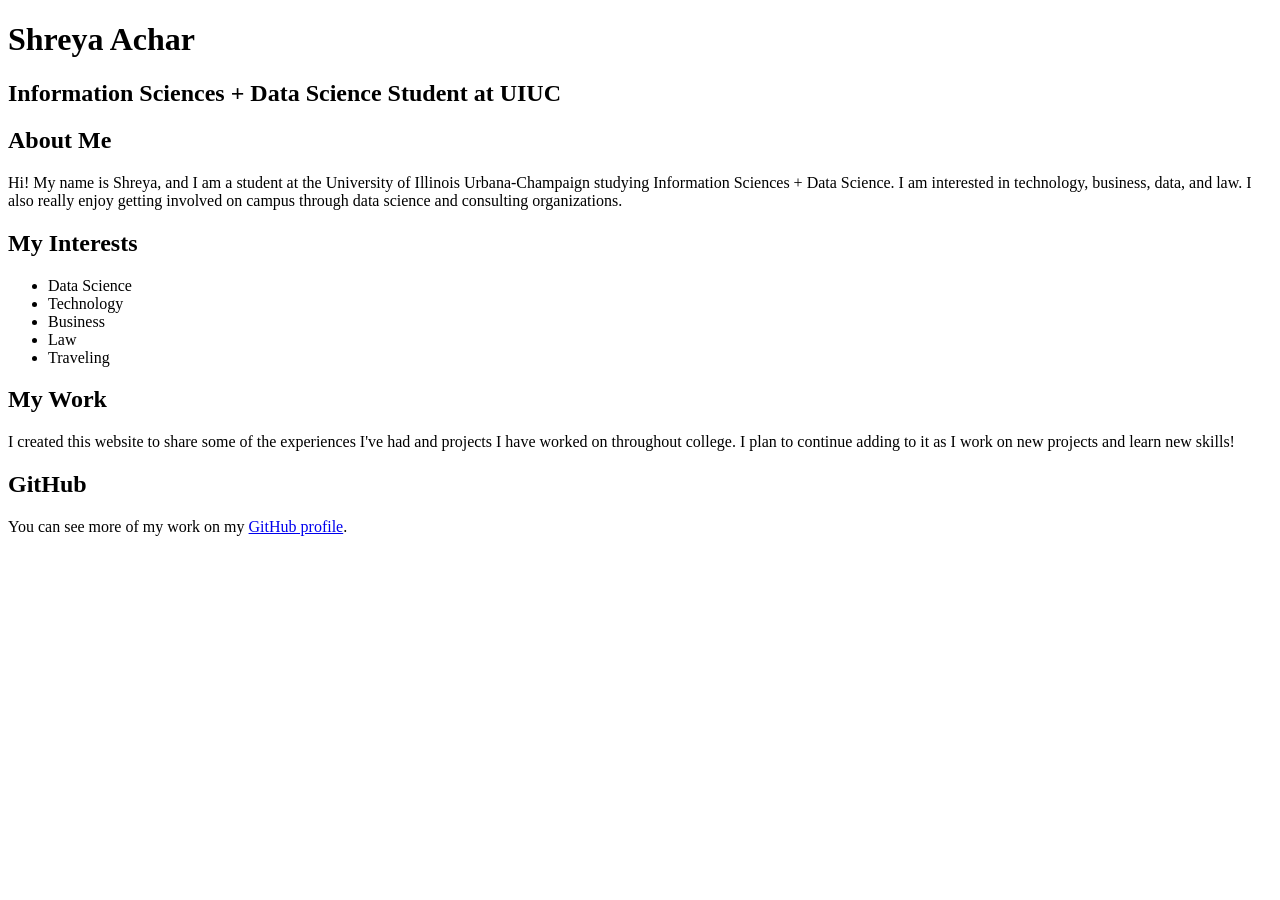
==== index.html @ 7fd7f034 "Create index.html" ====
<!DOCTYPE html>
<html>
<head>
    <title>Shreya Achar</title>
</head>

<body>

    <h1>Shreya Achar</h1>
    <h2>Information Sciences + Data Science Student at UIUC</h2>

    <h2>About Me</h2>
    <p>
        Hi! My name is Shreya, and I am a student at the University of Illinois
        Urbana-Champaign studying Information Sciences + Data Science. I am
        interested in technology, business, data, and law. I also really enjoy getting involved 
        on campus through data science and consulting organizations.
    </p>

    <h2>My Interests</h2>
    <ul>
        <li>Data Science</li>
        <li>Technology</li>
        <li>Business</li>
        <li>Law</li>
        <li>Traveling</li>
    </ul>

    <h2>My Work</h2>
    <p>
        I created this website to share some of the experiences I've had and projects I have worked on
        throughout college. I plan to continue adding to it as I work on new
        projects and learn new skills!
    </p>

    <h2>GitHub</h2>
    <p>
        You can see more of my work on my
        <a href="https://github.com/shreyaachar0">GitHub profile</a>.
    </p>

</body>
</html>
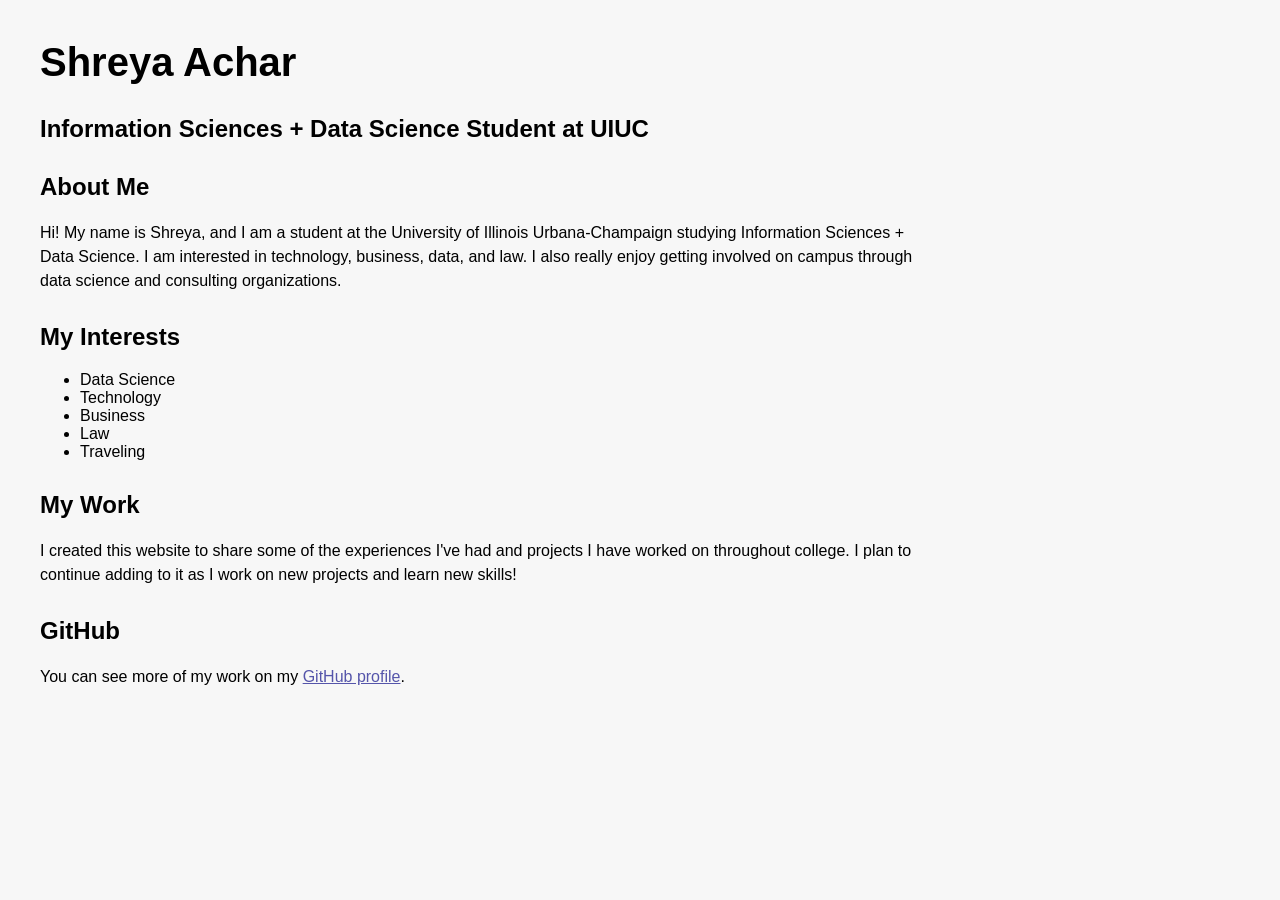
==== commit becd9374: "Connect CSS stylesheet" ====
--- a/index.html
+++ b/index.html
@@ -2,6 +2,7 @@
 <html>
 <head>
     <title>Shreya Achar</title>
+    <link rel="stylesheet" href="style.css">
 </head>
 
 <body>
--- a/style.css
+++ b/style.css
@@ -0,0 +1,22 @@
+body {
+    font-family: Arial, sans-serif;
+    background-color: #f7f7f7;
+    margin: 40px;
+    max-width: 900px;
+}
+
+h1 {
+    font-size: 40px;
+}
+
+h2 {
+    margin-top: 30px;
+}
+
+p {
+    line-height: 1.5;
+}
+
+a {
+    color: #5555aa;
+}
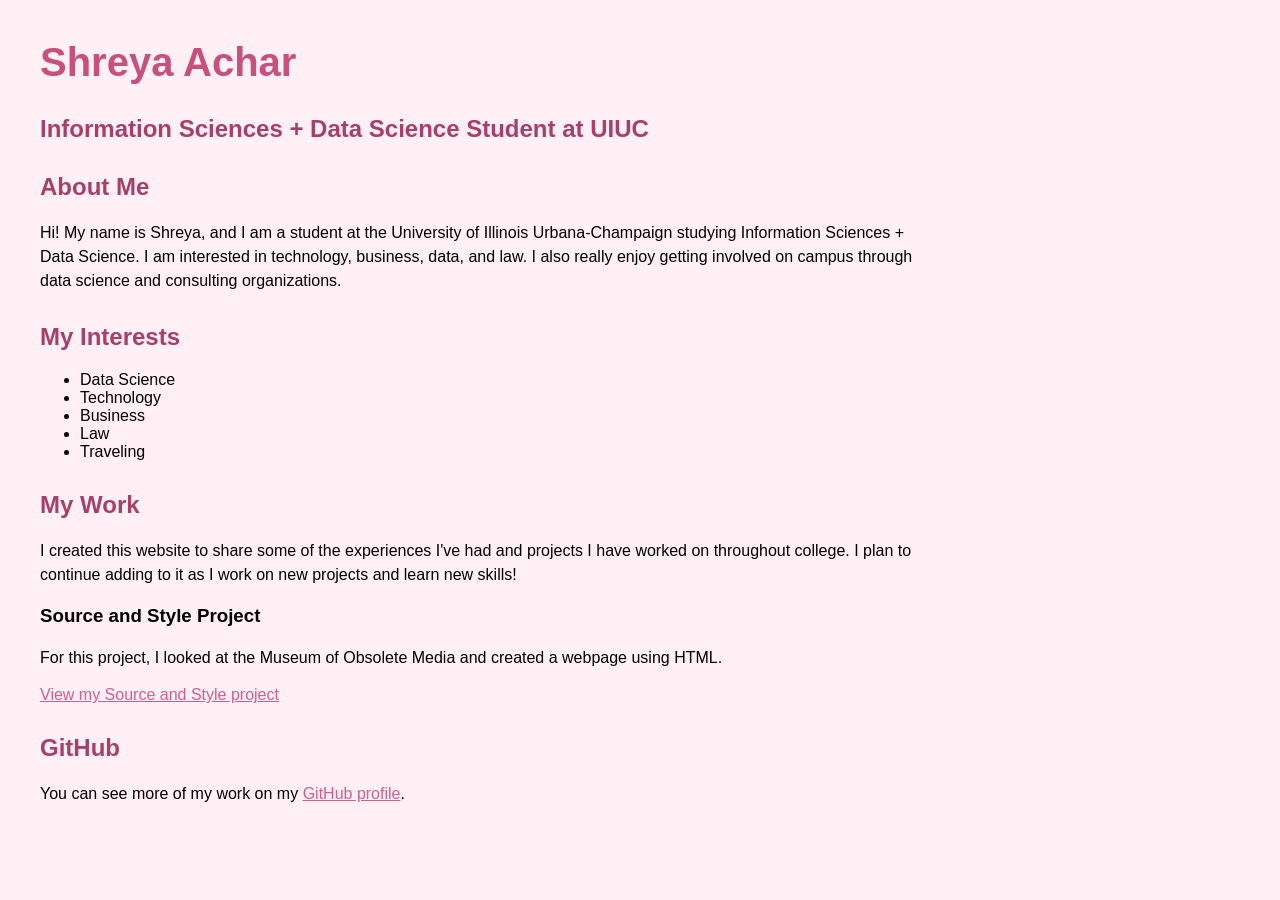
==== commit cf0cb207: "Add Source and Style project" ====
--- a/index.html
+++ b/index.html
@@ -28,12 +28,21 @@
     </ul>
 
     <h2>My Work</h2>
-    <p>
-        I created this website to share some of the experiences I've had and projects I have worked on
-        throughout college. I plan to continue adding to it as I work on new
-        projects and learn new skills!
-    </p>
 
+<p>
+    I created this website to share some of the experiences I've had and
+    projects I have worked on throughout college. I plan to continue adding
+    to it as I work on new projects and learn new skills!
+</p>
+
+<h3>Source and Style Project</h3>
+
+<p>
+    For this project, I looked at the Museum of Obsolete Media and created
+    a webpage using HTML.
+</p>
+
+<a href="source-and-style/">View my Source and Style project</a>
     <h2>GitHub</h2>
     <p>
         You can see more of my work on my
--- a/style.css
+++ b/style.css
@@ -1,16 +1,18 @@
 body {
     font-family: Arial, sans-serif;
-    background-color: #f7f7f7;
+    background-color: #fff0f5;
     margin: 40px;
     max-width: 900px;
 }
 
 h1 {
     font-size: 40px;
+    color: #c94f7c;
 }
 
 h2 {
     margin-top: 30px;
+    color: #a83f68;
 }
 
 p {
@@ -18,5 +20,5 @@
 }
 
 a {
-    color: #5555aa;
+    color: #d45d8c;
 }
